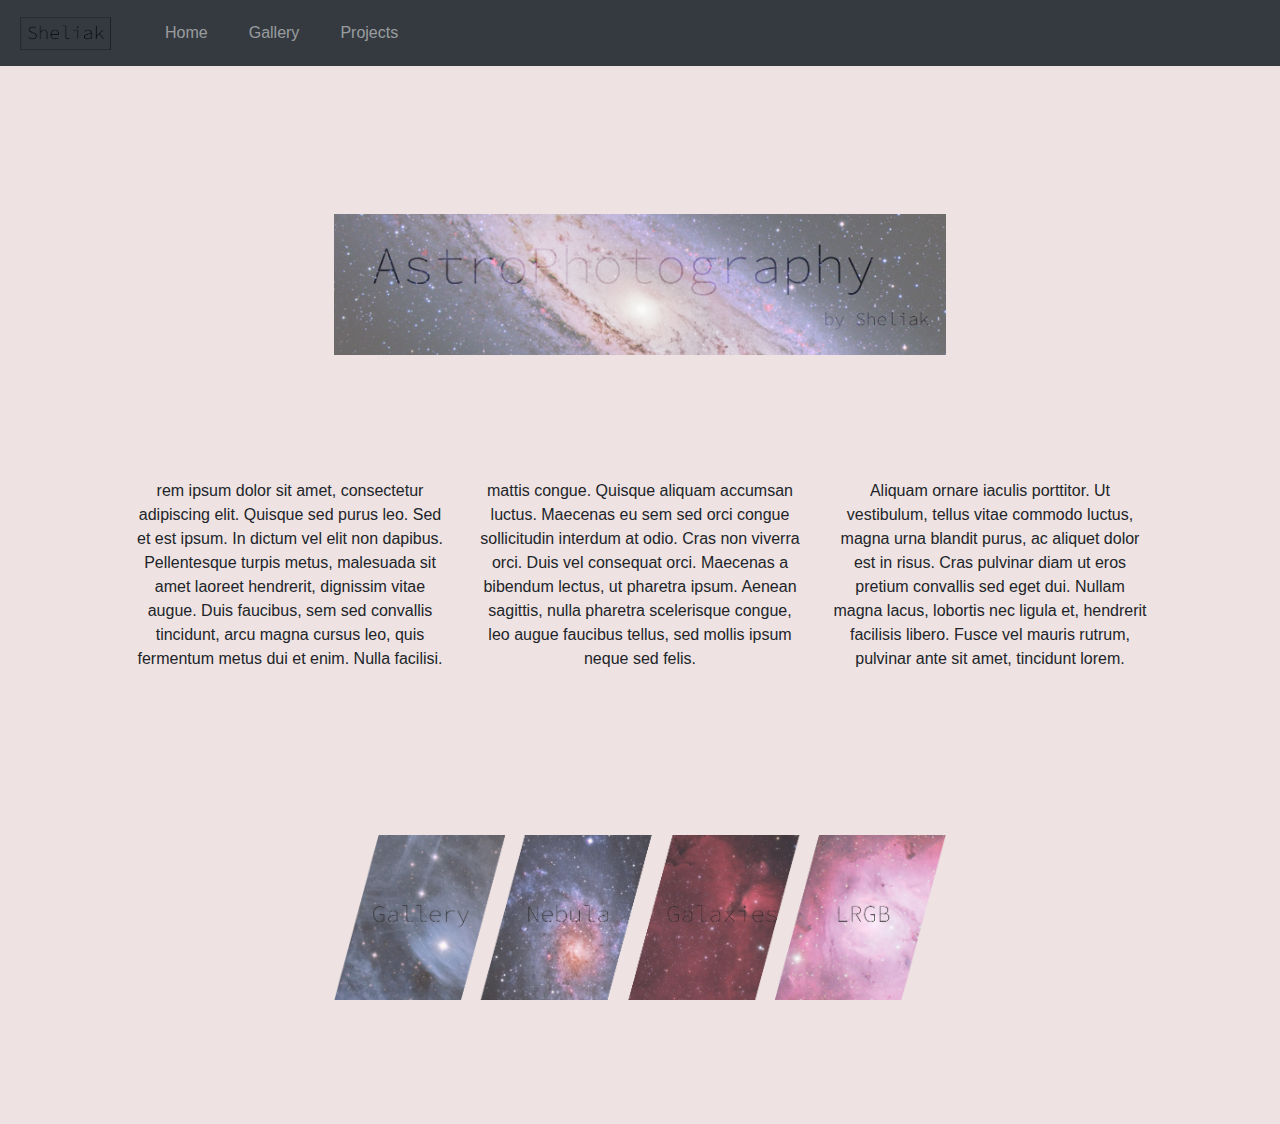
==== index.html @ 84a30f09 "intializing commit on responisve version" ====
<!DOCTYPE html>
<html lang="en">

<head>
    <title>Bootstrap Example</title>
    <meta charset="utf-8">
    <meta name="viewport" content="width=device-width, initial-scale=1">
    <link rel="stylesheet" href="bootstrap-4.1.1-dist/css/bootstrap.min.css">

    <link rel="stylesheet" type="text/css" href="style.css">
        <script src="jquery-3.3.1.js"></script>




        <script src="https://maxcdn.bootstrapcdn.com/bootstrap/4.1.1/js/bootstrap.min.js"></script>

</head>

<body>

    <div class="d-lg-none">
        <nav class="navbar navbar-expand-sm bg-dark navbar-dark">

            <a class="navbar-brand" href="#"><img src="Photos/sheliak.png" alt="logo" style="width:100px;"></a>
            <button class="navbar-toggler" type="button" data-toggle="collapse" data-target="#collapsibleNavbar">
                <span class="navbar-toggler-icon"></span>
            </button>

            <div class="collapse navbar-collapse" id="collapsibleNavbar">
                <ul class="navbar-nav">
                    <li class="nav-item">
                        <a class="nav-link" href="index.html">Home</a>
                    </li>
                    <li class="nav-item">
                        <a class="nav-link" href="html/gallery.html">Gallery</a>
                    </li>
                    <li class="nav-item">
                        <a class="nav-link" href="html/projects.html">Projects</a>
                    </li>
                </ul>
            </div>
        </nav>
    </div>



    <div class="d-none d-lg-block">
        <nav class="navbar navbar-expand-sm bg-dark navbar-dark">

            <!-- Brand/logo -->
            <a class="navbar-brand" href="#">
                <img src="Photos/sheliak.png" alt="logo" style="width:100px;">
            </a>

            <!-- Links -->
            <ul class="navbar-nav">
                <li class="nav-item">
                    <a class="nav-link" href="#">Home</a>
                </li>
                <li class="nav-item">
                    <a class="nav-link" href="html/gallery.html">Gallery</a>
                </li>
                <li class="nav-item">
                    <a class="nav-link" href="html/projects.html">Projects</a>
                </li>
            </ul>
        </nav>
    </div>


    <div class="container-fluid">

        <div class="row zero">
            <div class="col-12">
                <br>
                <br>
                <img src="Photos/bannerphoto.png"/>
                <br>
                <br>
            </div>

        </div>




        <div class="row first">
            <div class="col-sm-4">
                <p>rem ipsum dolor sit amet, consectetur adipiscing elit. Quisque sed purus leo. Sed et est ipsum. In dictum vel elit non dapibus. Pellentesque turpis metus, malesuada sit amet laoreet hendrerit, dignissim vitae augue. Duis faucibus, sem sed convallis tincidunt, arcu magna cursus leo, quis fermentum metus dui et enim. Nulla facilisi.</p>
            </div>
            <div class="col-sm-4">
                <p> mattis congue. Quisque aliquam accumsan luctus. Maecenas eu sem sed orci congue sollicitudin interdum at odio. Cras non viverra orci. Duis vel consequat orci. Maecenas a bibendum lectus, ut pharetra ipsum. Aenean sagittis, nulla pharetra scelerisque congue, leo augue faucibus tellus, sed mollis ipsum neque sed felis.</p>
                
            </div>
            <div class="col-sm-4">
                <p>Aliquam ornare iaculis porttitor. Ut vestibulum, tellus vitae commodo luctus, magna urna blandit purus, ac aliquet dolor est in risus. Cras pulvinar diam ut eros pretium convallis sed eget dui. Nullam magna lacus, lobortis nec ligula et, hendrerit facilisis libero. Fusce vel mauris rutrum, pulvinar ante sit amet, tincidunt lorem. </p>
            </div>
        </div>

        <div class="row second">
                <div class="col-12">
                    <br>
                    <br>
                    <img src="Photos/mainphoto.png"/>
                    <br>
                    <br>
                </div>
    
            </div>


    </div>
</body>

</html>
---- style.css ----
body{
    background-color:rgb(238, 226, 226);
    text-align: center;
}


.nav-item {
margin-left: 25px;}


img{
    width: 60%;
    height: auto;
}

.row.second img{
    opacity: .8;
}

.row{

    margin:100px;
}
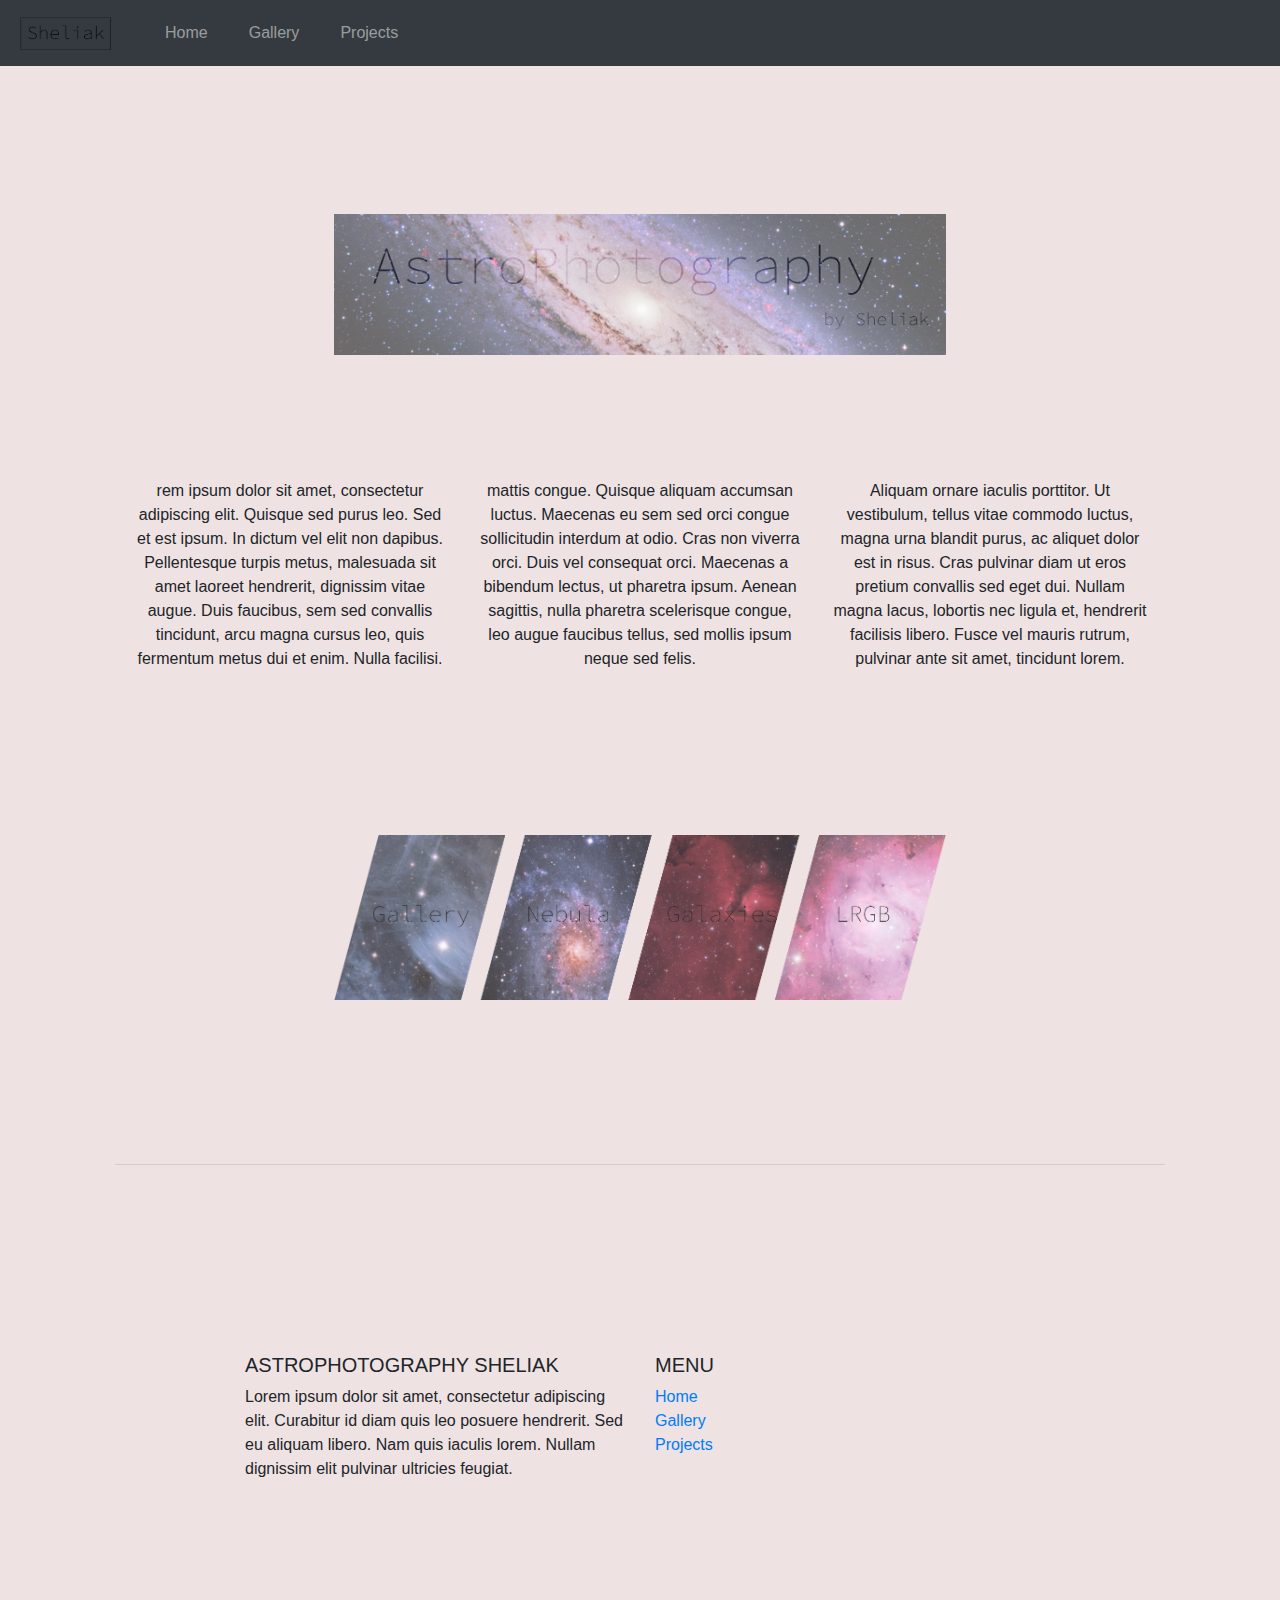
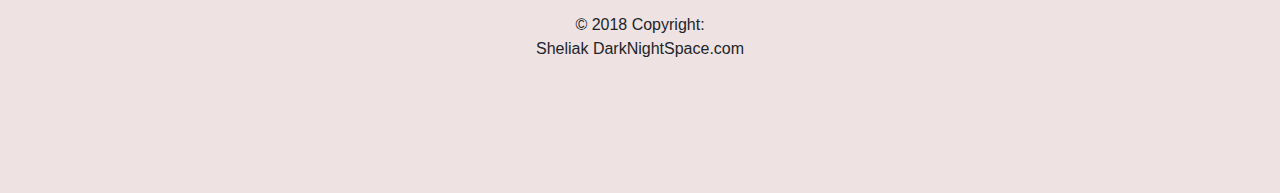
==== commit 245ea272: "Add footer" ====
--- a/index.html
+++ b/index.html
@@ -111,6 +111,53 @@
 
 
     </div>
+
+
+    <div class="row">
+<div class="col-12">
+                  
+    
+    <br>
+    <hr>
+    <br>
+<footer class="page-footer font-small blue pt-4 mt-4">
+
+    <div class="container-fluid text-center text-md-left">
+        <div class="row">
+
+            <div class="col-md-6">
+                <h5 class="text-uppercase">Astrophotography Sheliak</h5>
+                <p>Lorem ipsum dolor sit amet, consectetur adipiscing elit. Curabitur id diam quis leo posuere hendrerit. Sed eu aliquam libero. Nam quis iaculis lorem. Nullam dignissim elit pulvinar ultricies feugiat.</p>
+            </div>
+
+            <div class="col-md-6">
+                <h5 class="text-uppercase">Menu</h5>
+                <ul class="list-unstyled">
+                    <li>
+                        <a href="#!">Home</a>
+                    </li>
+                    <li>
+                        <a href="html/gallery.html">Gallery</a>
+                    </li>
+                    <li>
+                        <a href="html/projects.html">Projects</a>
+                    </li>
+                               </ul>
+            </div>
+        </div>
+    </div>
+
+    <div class="footer-copyright py-3 text-center">
+        © 2018 Copyright:
+        <p> Sheliak DarkNightSpace.com </p>
+    </div>
+
+</footer>
+
+</div>
+
+
+    </div>
 </body>
 
 </html>